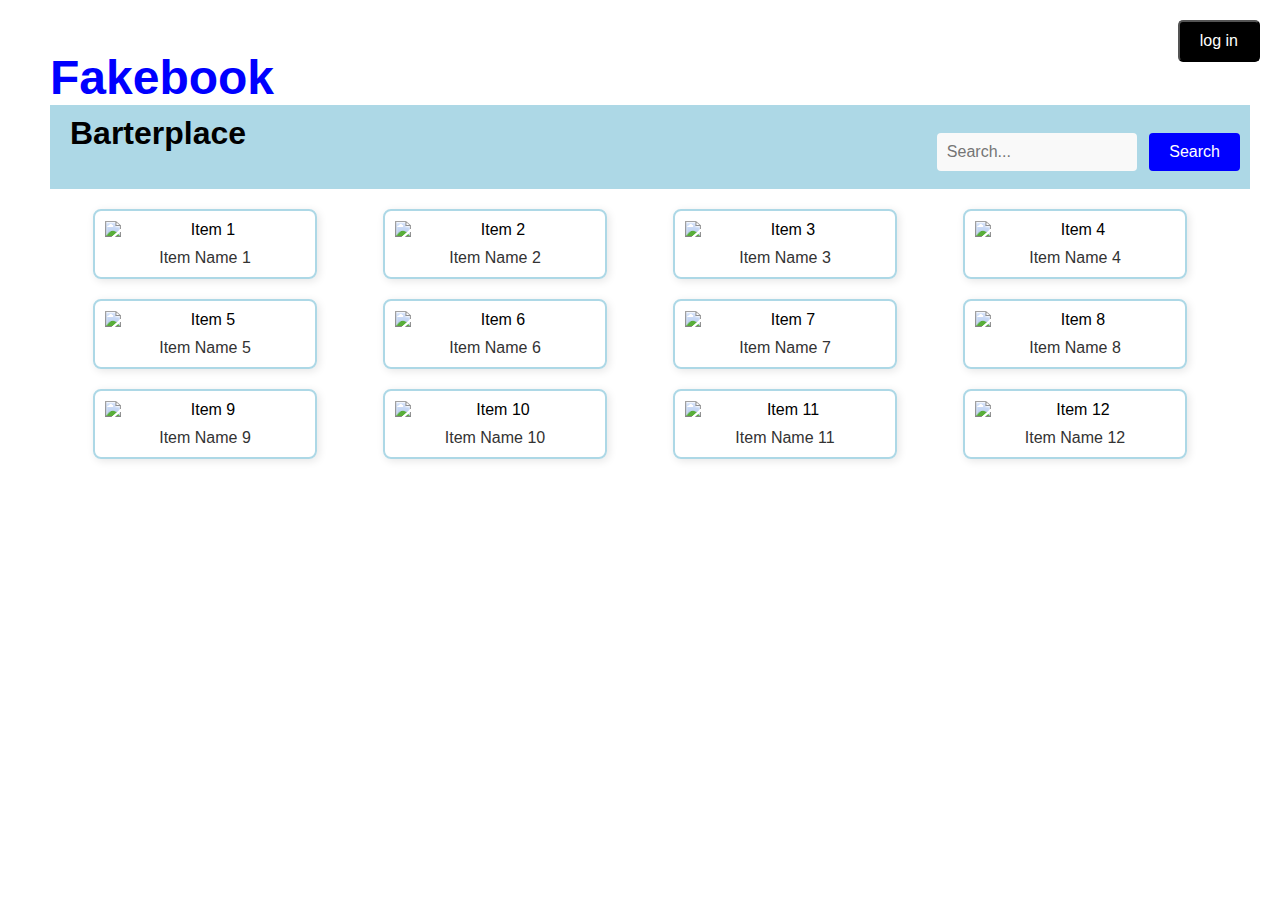
==== homepage/index.html @ ee17ca10 "added directories to organize future code" ====
<!DOCTYPE html>
<html lang="en">
<head>

    <meta charset="UTF-8">
    <title>FakeBook MarketPlace</title>
    <link rel="stylesheet" href="styles.css">

</head>

<body>
    <h1>Fakebook</h1>
    <div style="width: 100%; overflow: hidden; background-color: lightblue; padding: 10px;">
        <h2 style="display: inline;">Barterplace</h2>
        <div class="search-bar">
            <form action="/search" method="GET">
                <input type="text" name="query" placeholder="Search...">
                <input type="submit" value="Search">
            </form>
        </div>
    </div>

    <button class="login-box" href="javascript:void(0)" id="login_button">
        log in
    </button>

    <main>
        <section class="image-grid">
            <div class="image-item">
                <img src="testImage.jpg" alt="Item 1">
                <p>Item Name 1</p>
            </div>
            <div class="image-item">
                <img src="testImage.jpg" alt="Item 2">
                <p>Item Name 2</p>
            </div>
            <div class="image-item">
                <img src="testImage.jpg" alt="Item 3">
                <p>Item Name 3</p>
            </div>
            <div class="image-item">
                <img src="testImage.jpg" alt="Item 4">
                <p>Item Name 4</p>
            </div>
            <div class="image-item">
                <img src="testImage.jpg" alt="Item 5">
                <p>Item Name 5</p>
            </div>
            <div class="image-item">
                <img src="testImage.jpg" alt="Item 6">
                <p>Item Name 6</p>
            </div>
            <div class="image-item">
                <img src="testImage.jpg" alt="Item 7">
                <p>Item Name 7</p>
            </div>
            <div class="image-item">
                <img src="testImage.jpg" alt="Item 8">
                <p>Item Name 8</p>
            </div>
            <div class="image-item">
                <img src="testImage.jpg" alt="Item 9">
                <p>Item Name 9</p>
            </div>
            <div class="image-item">
                <img src="testImage.jpg" alt="Item 10">
                <p>Item Name 10</p>
            </div>
            <div class="image-item">
                <img src="testImage.jpg" alt="Item 11">
                <p>Item Name 11</p>
            </div>
            <div class="image-item">
                <img src="testImage.jpg" alt="Item 12">
                <p>Item Name 12</p>
            </div>
        </section>
    </main>

    <!-- Dialog for Login -->
    <dialog id="login_dialog">
        <span class="close" id="close_button_login">&times;</span>
        <h2>Login</h2><br><br>
        <form method="dialog">
            <label for="username" id="username_text">Username:</label><br>
            <input type="text" id="username_input"><br>
            <label for="password">Password:</label><br>
            <input type="password" id="password"><br><br>
            <input type="submit" value="Login" class="submit-modal"><br><br>
            <label for="text">Don't Have an Account? <a href="javascript:void(0)" id="register_link">Register Here!</a></label>

            
        </form>
    </dialog>

    <!-- Dialog for Register -->
    <dialog id="register_dialog">
        <span class="close" id="close_button_register">&times;</span>
        <h2>Register</h2><br><br>
        <form method="dialog">
            <label for="username" id="username_text">Username:</label><br>
            <input type="text" id="username_input"><br>
            <label for="password">Password:</label><br>
            <input type="password" id="password"><br><br>
            <label for="password">Re-enter Password:</label><br>
            <input type="password" id="password"><br><br>
            <input type="submit" value="Register" class="submit-modal"><br>
            
            
        </form>
    </dialog>


<script src="functions.js"></script>
</body>
</html>
---- homepage/styles.css ----
/* Header styling */
body {
    font-family: Arial, sans-serif;
    margin: 50px;
}

h1 {
    font-size: 3em;
    color: blue; /* Fakebook in blue */
    text-align: left;
}

h2 {
    font-size: 2em;
    color: black;
    text-align: left;
    background-color: lightblue; /* Blue background */
    padding: 10px;
    width: 100%; /* Full width */
    box-sizing: border-box;
    margin: 0;
    display: inline-block;
}

.search-bar {
    float: right;
    margin-top: 10px;
}

.search-bar input[type="text"] {
    padding: 10px;
    font-size: 1em;
    border: none; /* Removed the border */
    border-radius: 4px;
    width: 200px;
}

.search-bar input[type="submit"] {
    padding: 10px 20px;
    font-size: 1em;
    border: none;
    background-color: blue;
    color: white;
    border-radius: 4px;
    cursor: pointer;
}

.login-box {
    position: absolute;
    top: 20px;
    right: 20px;
    background-color: black;
    color: white;
    padding: 10px 20px;
    font-size: 1em;
    border-radius: 5px;
    text-align: center;
}

.login-box a {
    color: white;
    text-decoration: none;
}

header {
    background-color: #f4f4f4;
    text-align: center;
    padding: 1rem;
}

h1 {
    margin: 0;
}

/* Footer styling */
footer {
    background-color: #f4f4f4;
    text-align: center;
    padding: 1rem;
    margin-top: auto; /* Pushes footer to the bottom */
}

/* Grid container */
.image-grid {
    display: grid;
    grid-template-columns: repeat(4, 1fr); /* 4 columns */
    gap: 20px;
    padding: 20px;
    justify-items: center; /* Center items horizontally */
    text-align: center; /* Center text below images */
}

/* Individual image styling */
.image-item {
    border: 2px solid lightblue; /* Light blue border around each item */
    padding: 10px;
    border-radius: 8px;
    box-shadow: 2px 2px 8px rgba(0, 0, 0, 0.1); /* Optional shadow */
    width: 100%;
    max-width: 200px; /* Max width for the images */
}

.image-item img {
    width: 100%; /* Make image responsive */
    height: auto;
    display: block;
}

.image-item p {
    margin: 10px 0 0;
    font-size: 1rem;
    color: #333;
}

/* styling for the textboxes*/
input[type="text"], input[type="password"] {
    width: 100%; 
    padding: 12px 20px; 
    margin: 8px; 
    display: inline-block;
    border: 1px solid #ccc; 
    border-radius: 4px; 
    box-sizing: border-box; 
    font-size: 16px; 
    background-color: #f9f9f9;
}

/* styling for focus(when typing) */
input[type="text"]:focus, input[type="password"]:focus {
    border-color: #46b0c8; 
    background-color: #fff; 
    outline: none;
}

/* styling for the submit button*/
.submit-modal{
    width: 100%;
    display: inclined-block;
    background-color: #5dbbd4; 
    color: white;
    padding: 14px 2px; 
    margin: 4px;
    border: none; 
    border-radius: 4px; 
    cursor: pointer; 
    font-size: 16px;
    transition: background-color 0.3s ease;
    text-align: center;
}

/* When hovering over the submit */
.submit-modal:hover {
    background-color: #2e829e;
}

/* the modal styling */
dialog {
    border: none;
    border-radius: 10px;
    box-shadow: 0 5px 15px rgba(0, 0, 0, 1);
    width: 30%;
    padding: 20px;
}

/* Style the close button */
.close {
    float: right;
    font-size: 20px;
    cursor: pointer;
}
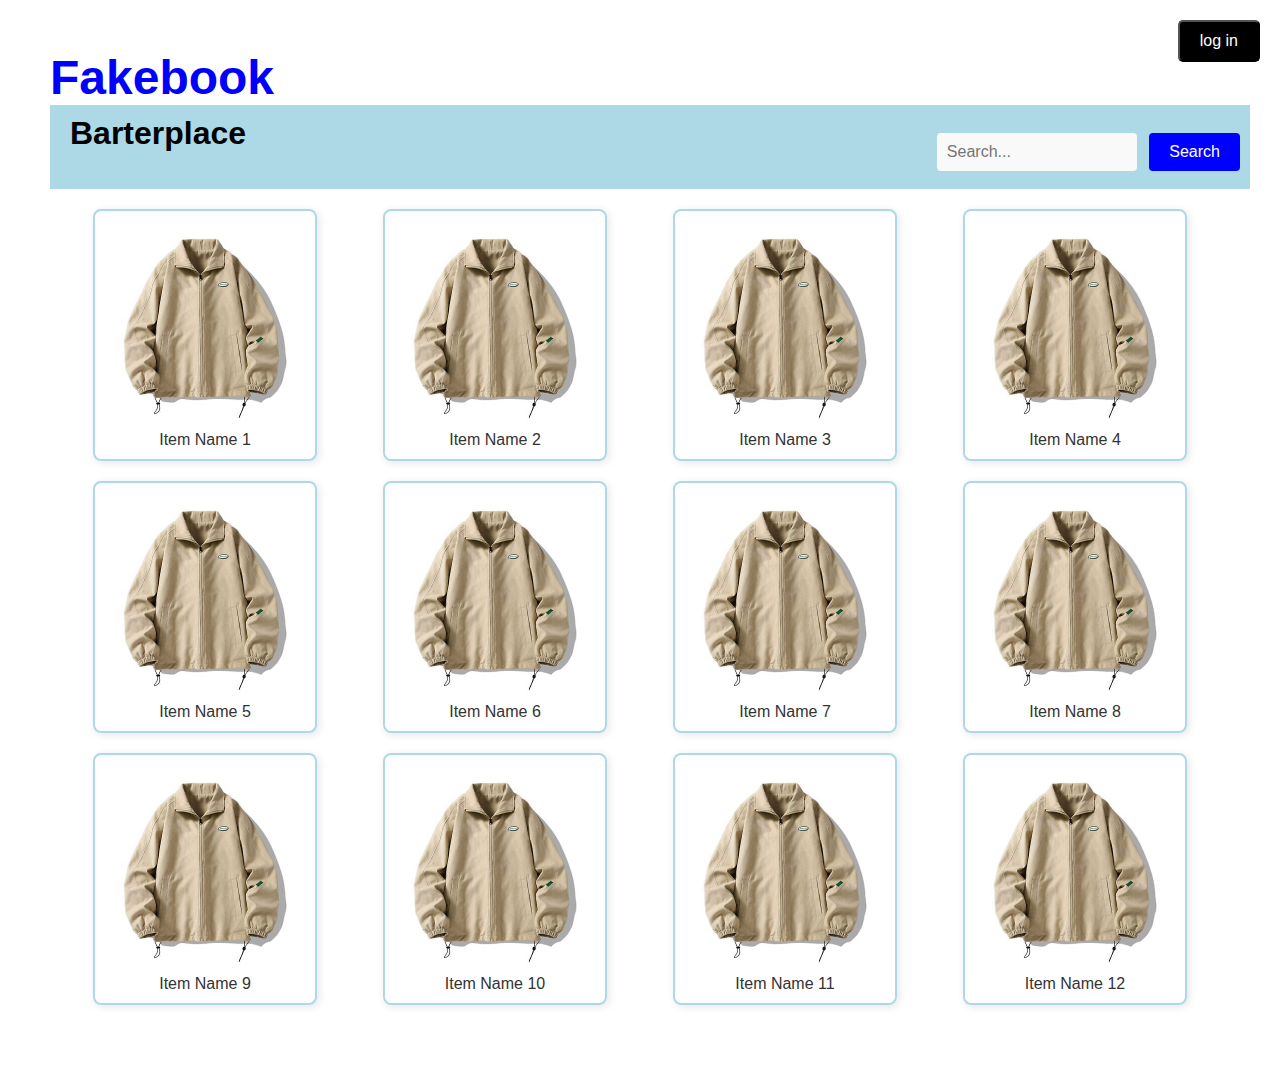
==== commit dab42fda: "Created post page" ====
--- a/homepage/index.html
+++ b/homepage/index.html
@@ -27,51 +27,51 @@
     <main>
         <section class="image-grid">
             <div class="image-item">
-                <img src="testImage.jpg" alt="Item 1">
+                <img src="../images/testImage.jpg" alt="Item 1">
                 <p>Item Name 1</p>
             </div>
             <div class="image-item">
-                <img src="testImage.jpg" alt="Item 2">
+                <img src="../images/testImage.jpg" alt="Item 2">
                 <p>Item Name 2</p>
             </div>
             <div class="image-item">
-                <img src="testImage.jpg" alt="Item 3">
+                <img src="../images/testImage.jpg" alt="Item 3">
                 <p>Item Name 3</p>
             </div>
             <div class="image-item">
-                <img src="testImage.jpg" alt="Item 4">
+                <img src="../images/testImage.jpg" alt="Item 4">
                 <p>Item Name 4</p>
             </div>
             <div class="image-item">
-                <img src="testImage.jpg" alt="Item 5">
+                <img src="../images/testImage.jpg" alt="Item 5">
                 <p>Item Name 5</p>
             </div>
             <div class="image-item">
-                <img src="testImage.jpg" alt="Item 6">
+                <img src="../images/testImage.jpg" alt="Item 6">
                 <p>Item Name 6</p>
             </div>
             <div class="image-item">
-                <img src="testImage.jpg" alt="Item 7">
+                <img src="../images/testImage.jpg" alt="Item 7">
                 <p>Item Name 7</p>
             </div>
             <div class="image-item">
-                <img src="testImage.jpg" alt="Item 8">
+                <img src="../images/testImage.jpg" alt="Item 8">
                 <p>Item Name 8</p>
             </div>
             <div class="image-item">
-                <img src="testImage.jpg" alt="Item 9">
+                <img src="../images/testImage.jpg" alt="Item 9">
                 <p>Item Name 9</p>
             </div>
             <div class="image-item">
-                <img src="testImage.jpg" alt="Item 10">
+                <img src="../images/testImage.jpg" alt="Item 10">
                 <p>Item Name 10</p>
             </div>
             <div class="image-item">
-                <img src="testImage.jpg" alt="Item 11">
+                <img src="../images/testImage.jpg" alt="Item 11">
                 <p>Item Name 11</p>
             </div>
             <div class="image-item">
-                <img src="testImage.jpg" alt="Item 12">
+                <img src="../images/testImage.jpg" alt="Item 12">
                 <p>Item Name 12</p>
             </div>
         </section>
